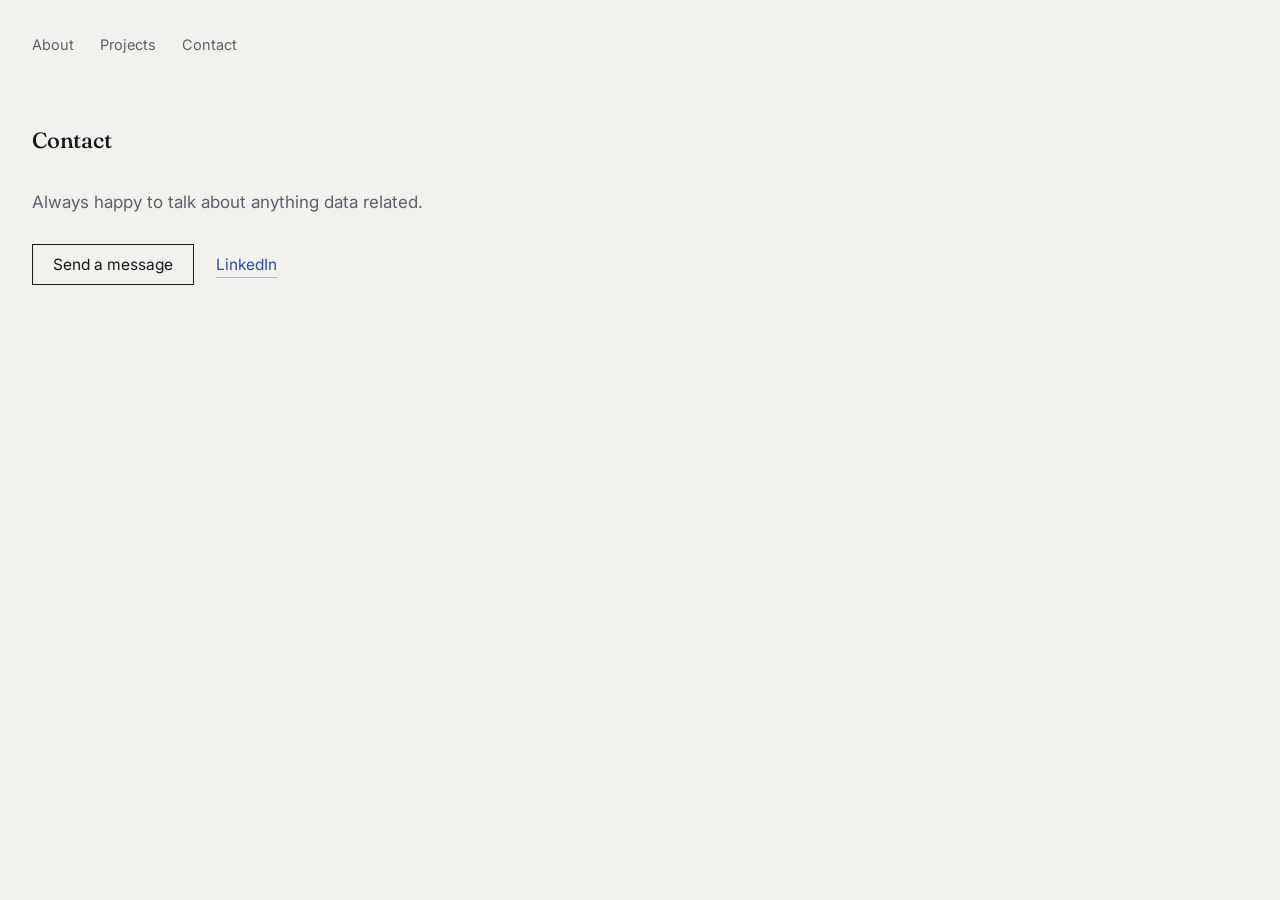
==== contact.html @ ac79f097 "Add files via upload" ====
<!DOCTYPE html>
<html lang="en">
<head>
<meta charset="UTF-8">
<meta name="viewport" content="width=device-width, initial-scale=1.0">
<title>Contact — Kevin Levy</title>
<meta name="description" content="Kevin Levy — astrophysicist and data scientist working across cosmology, climate, and quantitative finance.">
<link rel="preconnect" href="https://fonts.googleapis.com">
<link rel="preconnect" href="https://fonts.gstatic.com" crossorigin>
<link href="https://fonts.googleapis.com/css2?family=Fraunces:ital,opsz,wght@0,9..144,400;0,9..144,500;0,9..144,600;1,9..144,500&family=Inter:wght@400;500;600&family=IBM+Plex+Mono:wght@400;500&display=swap" rel="stylesheet">
<link rel="stylesheet" href="style.css">
</head>
<body>

<div class="nav">
  <div class="wrap">
    <ul>
      <li><a href="index.html">About</a></li>
      <li><a href="projects.html">Projects</a></li>
      <li><a href="contact.html">Contact</a></li>
    </ul>
  </div>
</div>

<footer id="contact" style="padding-top: 64px;">
  <div class="page">
    <h2 class="heading">Contact</h2>
    <p class="lede2">Always happy to talk about anything data related.</p>
    <div class="channels">
      <button class="btn-outline" onclick="document.getElementById('contact-modal').classList.add('open')">Send a message</button>
      <a href="#" data-fill="linkedin">LinkedIn</a>
    </div>
  </div>
</footer>

<div class="modal-overlay" id="contact-modal">
  <div class="modal-box">
    <button class="modal-close" aria-label="Close" onclick="document.getElementById('contact-modal').classList.remove('open')">&times;</button>
    <h3>Get in touch</h3>
    <p class="sub">This opens your email client with the message pre-filled.</p>
    <form id="contact-form">
      <div class="field">
        <label for="cf-name">Name</label>
        <input type="text" id="cf-name" required>
      </div>
      <div class="field">
        <label for="cf-email">Email</label>
        <input type="email" id="cf-email" required>
      </div>
      <div class="field">
        <label for="cf-message">Message</label>
        <textarea id="cf-message" required></textarea>
      </div>
      <button type="submit" class="send-btn">Send</button>
    </form>
  </div>
</div>

<script>
  document.getElementById('contact-modal').addEventListener('click', function(e) {
    if (e.target === this) this.classList.remove('open');
  });
  document.getElementById('contact-form').addEventListener('submit', function(e) {
    e.preventDefault();
    var name = document.getElementById('cf-name').value;
    var email = document.getElementById('cf-email').value;
    var message = document.getElementById('cf-message').value;
    var subject = encodeURIComponent('Message from ' + name + ' via website');
    var body = encodeURIComponent(message + '\n\n— ' + name + ' (' + email + ')');
    window.location.href = 'mailto:kelevy96@gmail.com?subject=' + subject + '&body=' + body;
  });
</script>

</body>
</html>
---- style.css ----
:root {
    --paper: #F2F1EC;
    --ink: #14171D;
    --muted: #5A5F68;
    --blue: #2C4A9E;
    --teal: #3F7A6F;
    --rule: #DBD8CE;
    --text-col: 660px;
  }

  * { box-sizing: border-box; }
  html { scroll-behavior: smooth; }

  body {
    cursor: url('data:image/svg+xml;utf8,<svg xmlns="http://www.w3.org/2000/svg" width="24" height="24" viewBox="0 0 24 24"><line x1="12" y1="3" x2="12" y2="21" stroke="%231AA398" stroke-width="2"/><line x1="3" y1="12" x2="21" y2="12" stroke="%231AA398" stroke-width="2"/></svg>') 12 12, auto;
  }

  a, button {
    cursor: url('data:image/svg+xml;utf8,<svg xmlns="http://www.w3.org/2000/svg" width="24" height="24" viewBox="0 0 24 24"><circle cx="12" cy="12" r="6" fill="%231AA398"/></svg>') 12 12, pointer;
  }

  body {
    margin: 0;
    background: var(--paper);
    color: var(--ink);
    font-family: 'Inter', -apple-system, sans-serif;
    font-size: 17px;
    line-height: 1.65;
    -webkit-font-smoothing: antialiased;
  }

  h1, h2, h3 { font-family: 'Fraunces', Georgia, serif; font-weight: 500; letter-spacing: -0.01em; margin: 0; }

  a { color: var(--blue); text-decoration: none; border-bottom: 1px solid rgba(44, 74, 158, 0.35); }
  a:hover { border-color: var(--blue); }
  a:focus-visible, button:focus-visible { outline: 2px solid var(--blue); outline-offset: 3px; }

  .num {
    font-family: 'IBM Plex Mono', monospace;
    font-size: 13px;
    color: var(--muted);
  }

  .wrap { max-width: 1320px; margin: 0 auto; padding: 0 32px; }

  /* Nav */
  .nav { padding: 30px 0 0; }
  .nav .wrap { display: flex; justify-content: space-between; align-items: baseline; flex-wrap: wrap; gap: 14px; }
  .nav .name { font-family: 'Fraunces', serif; font-size: 18px; font-weight: 500; border: none; color: var(--ink); }
  .nav .name:hover { color: var(--blue); }
  .nav ul { list-style: none; display: flex; gap: 26px; margin: 0; padding: 0; }
  .nav a { color: var(--muted); border: none; font-size: 14.5px; }
  .nav a:hover { color: var(--ink); }

  /* Page grid: a persistent left margin gutter beside the text column, like a manuscript */
  .page { max-width: 1320px; margin: 0 auto; padding: 0 32px; }
  .row { display: grid; grid-template-columns: 64px 1fr; column-gap: 28px; }
  .row .gutter { padding-top: 3px; }

  /* Masthead */
  .masthead { padding: 88px 0 8px; }
  .masthead .wrap {
    display: grid;
    grid-template-columns: 1fr auto;
    gap: 40px;
    align-items: end;
  }
  .masthead h1 {
    font-size: clamp(48px, 7vw, 84px);
    line-height: 1.02;
    letter-spacing: -0.015em;
  }
  .tagline {
    margin-top: 18px;
    font-size: 18px;
    color: var(--muted);
    max-width: var(--text-col);
  }
  .hero-photo img {
    width: 260px;
    aspect-ratio: 4 / 5;
    object-fit: cover;
    display: block;
    border: 1px solid var(--rule);
  }
  .lede {
    font-size: 18px;
    max-width: var(--text-col);
    color: var(--ink);
  }

  section { padding: 64px 0; }
  section.divider { border-top: 1px solid var(--rule); }
  h2.heading { font-size: 22px; margin-bottom: 30px; }

  .about p { max-width: var(--text-col); }
  .about p + p { margin-top: 16px; }

  /* Works list */
  .work-grid { display: grid; grid-template-columns: 1fr 1fr; gap: 48px 40px; }
  .work-item { padding: 0; }
  .work-grid .work-item { border-bottom: none; }
  .work-item .row { align-items: start; }
  .fig { width: 56px; height: 56px; display: block; }
  .work-item .idx { margin-top: 10px; }
  .work-item h3 { font-size: 20px; margin-bottom: 10px; }
  .work-item h3.cite { font-style: italic; font-weight: 500; }
  .work-item p.desc { max-width: var(--text-col); color: var(--ink); }
  .work-item .venue { color: var(--muted); font-size: 15px; margin-top: 4px; }
  .work-item .stack { margin-top: 14px; font-size: 14px; color: var(--muted); }
  .work-item .links { margin-top: 12px; display: flex; gap: 20px; flex-wrap: wrap; font-size: 14.5px; }
  .work-item .figure { margin-top: 20px; }
  .work-item .figure img { width: 100%; height: auto; display: block; border: 1px solid var(--rule); }
  .work-item .figure .cap { margin-top: 8px; font-size: 13px; color: var(--muted); }

  footer { padding: 70px 0 60px; }
  footer .lede2 { color: var(--muted); max-width: 50ch; }
  footer .channels { margin-top: 28px; display: flex; gap: 22px; flex-wrap: wrap; align-items: center; font-size: 15.5px; }
  footer .fine { margin-top: 50px; font-size: 13.5px; color: var(--muted); }

  .btn-outline {
    font-family: 'Inter', sans-serif;
    font-size: 15.5px;
    color: var(--ink);
    background: transparent;
    border: 1px solid var(--ink);
    padding: 10px 20px;
    cursor: pointer;
    border-radius: 0;
  }
  .btn-outline:hover { background: var(--ink); color: var(--paper); }
  .btn-outline:focus-visible { outline: 2px solid var(--blue); outline-offset: 3px; }

  /* Modal */
  .modal-overlay {
    display: none;
    position: fixed;
    inset: 0;
    background: rgba(20, 23, 29, 0.45);
    z-index: 100;
    padding: 24px;
    align-items: center;
    justify-content: center;
  }
  .modal-overlay.open { display: flex; }
  .modal-box {
    background: var(--paper);
    border: 1px solid var(--ink);
    max-width: 440px;
    width: 100%;
    padding: 36px 32px 32px;
    position: relative;
  }
  .modal-box h3 { font-size: 22px; margin-bottom: 6px; }
  .modal-box .sub { color: var(--muted); font-size: 14.5px; margin-bottom: 24px; }
  .modal-close {
    position: absolute;
    top: 18px;
    right: 20px;
    background: none;
    border: none;
    font-family: 'Inter', sans-serif;
    font-size: 20px;
    line-height: 1;
    color: var(--muted);
    cursor: pointer;
    padding: 4px;
  }
  .modal-close:hover { color: var(--ink); }
  .field { margin-bottom: 20px; }
  .field label { display: block; font-size: 13px; color: var(--muted); margin-bottom: 6px; }
  .field input, .field textarea {
    width: 100%;
    font-family: 'Inter', sans-serif;
    font-size: 15.5px;
    color: var(--ink);
    background: transparent;
    border: none;
    border-bottom: 1px solid var(--rule);
    padding: 6px 2px;
    resize: vertical;
  }
  .field input:focus, .field textarea:focus {
    outline: none;
    border-bottom-color: var(--blue);
  }
  .field textarea { min-height: 90px; }
  .modal-box .send-btn {
    font-family: 'Inter', sans-serif;
    font-size: 15.5px;
    color: var(--paper);
    background: var(--ink);
    border: none;
    padding: 11px 22px;
    cursor: pointer;
    margin-top: 4px;
  }
  .modal-box .send-btn:hover { background: var(--blue); }

  @media (max-width: 640px) {
    .work-grid { grid-template-columns: 1fr; gap: 40px; }
    .masthead .wrap { grid-template-columns: 1fr; }
    .hero-photo { order: -1; }
    .hero-photo img { width: 120px; aspect-ratio: 1; }
    .row { grid-template-columns: 40px 1fr; column-gap: 16px; }
    .fig { width: 36px; height: 36px; }
    .wrap, .page { padding: 0 20px; }
    .nav ul { gap: 16px; }
  }
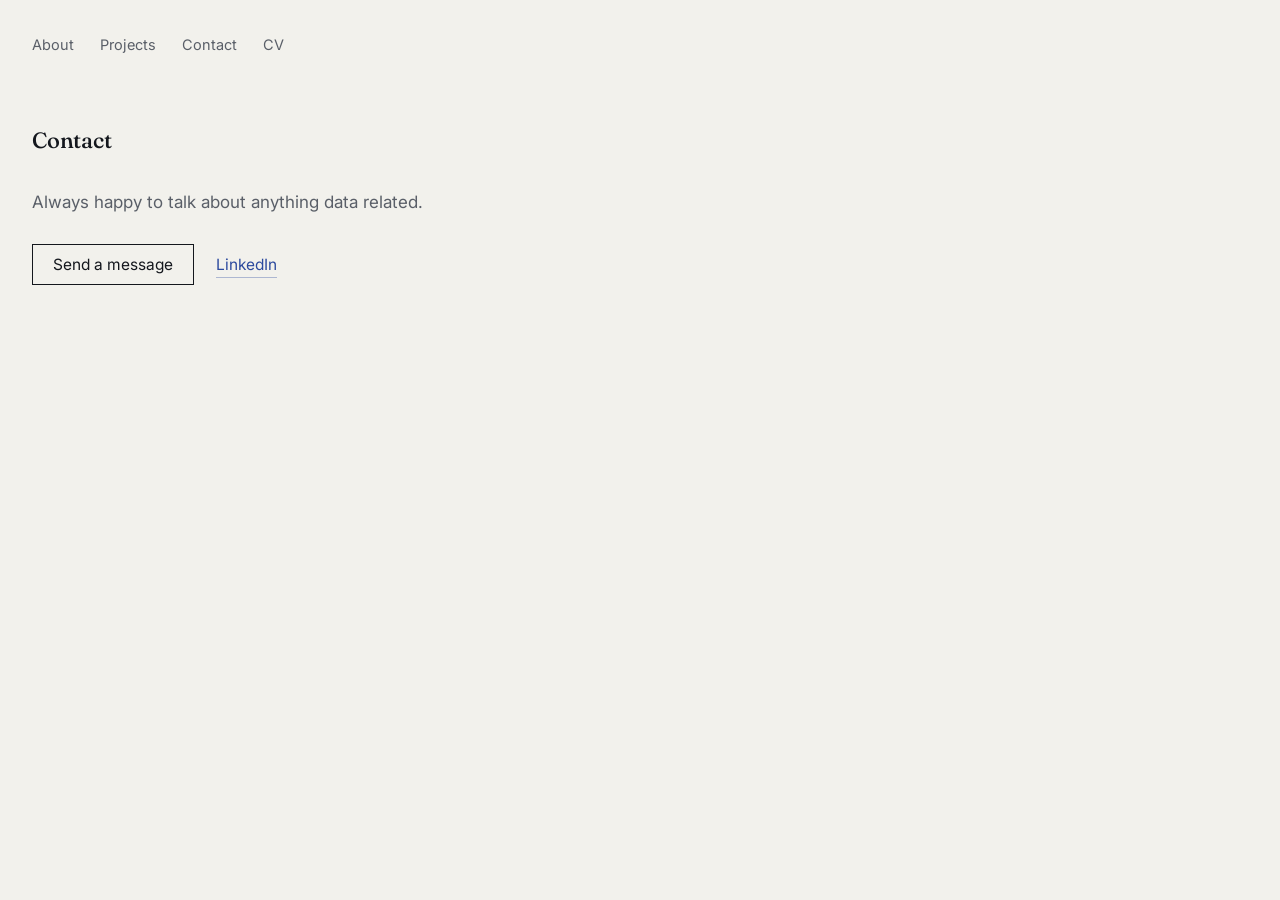
==== commit d007f134: "Add files via upload" ====
--- a/contact.html
+++ b/contact.html
@@ -18,6 +18,7 @@
       <li><a href="index.html">About</a></li>
       <li><a href="projects.html">Projects</a></li>
       <li><a href="contact.html">Contact</a></li>
+      <li><a href="assets/CV_Kevin_Levy.pdf" target="_blank" rel="noopener">CV</a></li>
     </ul>
   </div>
 </div>
--- a/style.css
+++ b/style.css
@@ -12,11 +12,11 @@
   html { scroll-behavior: smooth; }
 
   body {
-    cursor: url('data:image/svg+xml;utf8,<svg xmlns="http://www.w3.org/2000/svg" width="24" height="24" viewBox="0 0 24 24"><line x1="12" y1="3" x2="12" y2="21" stroke="%231AA398" stroke-width="2"/><line x1="3" y1="12" x2="21" y2="12" stroke="%231AA398" stroke-width="2"/></svg>') 12 12, auto;
+    cursor: url('data:image/svg+xml;utf8,<svg xmlns="http://www.w3.org/2000/svg" width="24" height="24" viewBox="0 0 24 24"><polygon points="3,2 3,20 13,15" fill="none" stroke="%237B3FA6" stroke-width="2" stroke-linejoin="round"/></svg>') 3 2, auto;
   }
 
   a, button {
-    cursor: url('data:image/svg+xml;utf8,<svg xmlns="http://www.w3.org/2000/svg" width="24" height="24" viewBox="0 0 24 24"><circle cx="12" cy="12" r="6" fill="%231AA398"/></svg>') 12 12, pointer;
+    cursor: url('data:image/svg+xml;utf8,<svg xmlns="http://www.w3.org/2000/svg" width="24" height="24" viewBox="0 0 24 24"><polygon points="3,2 3,20 13,15" fill="%237B3FA6"/></svg>') 3 2, pointer;
   }
 
   body {
@@ -58,7 +58,7 @@
   .row .gutter { padding-top: 3px; }
 
   /* Masthead */
-  .masthead { padding: 88px 0 8px; }
+  .masthead { padding: 64px 0 8px; }
   .masthead .wrap {
     display: grid;
     grid-template-columns: 1fr auto;
@@ -74,14 +74,16 @@
     margin-top: 18px;
     font-size: 18px;
     color: var(--muted);
-    max-width: var(--text-col);
+    max-width: 900px;
   }
   .hero-photo img {
     width: 260px;
-    aspect-ratio: 4 / 5;
+    aspect-ratio: 1;
     object-fit: cover;
     display: block;
-    border: 1px solid var(--rule);
+    border-radius: 50%;
+    border: 3px solid #1AA398;
+    box-shadow: 0 10px 28px rgba(20, 23, 29, 0.18);
   }
   .lede {
     font-size: 18px;
@@ -95,6 +97,27 @@
 
   .about p { max-width: var(--text-col); }
   .about p + p { margin-top: 16px; }
+
+  #about .page {
+    max-width: 1160px;
+    margin: 0 auto;
+    display: grid;
+    grid-template-columns: 1fr 1fr;
+    gap: 60px;
+    align-items: start;
+  }
+
+  .skills-wrap { padding-top: 4px; }
+  .skills-tags { display: flex; flex-wrap: wrap; gap: 12px; }
+  .skill-tag {
+    font-family: 'IBM Plex Mono', monospace;
+    font-size: 13px;
+    letter-spacing: 0.02em;
+    color: var(--ink);
+    border: 1px solid var(--rule);
+    padding: 9px 16px;
+    white-space: nowrap;
+  }
 
   /* Works list */
   .work-grid { display: grid; grid-template-columns: 1fr 1fr; gap: 48px 40px; }
@@ -199,6 +222,7 @@
 
   @media (max-width: 640px) {
     .work-grid { grid-template-columns: 1fr; gap: 40px; }
+    #about .page { grid-template-columns: 1fr; gap: 36px; }
     .masthead .wrap { grid-template-columns: 1fr; }
     .hero-photo { order: -1; }
     .hero-photo img { width: 120px; aspect-ratio: 1; }
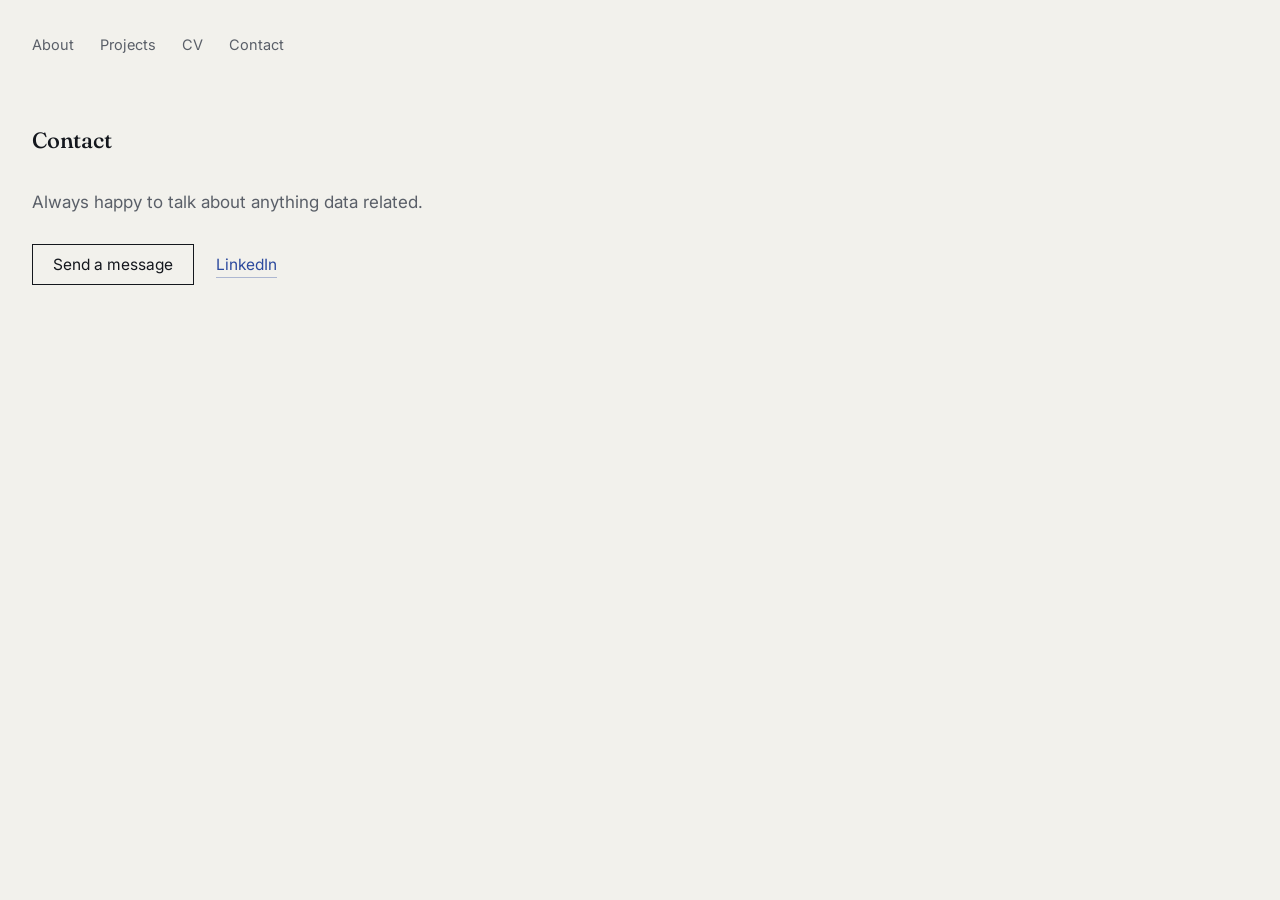
==== commit 7cdc95de: "Add files via upload" ====
--- a/contact.html
+++ b/contact.html
@@ -17,8 +17,8 @@
     <ul>
       <li><a href="index.html">About</a></li>
       <li><a href="projects.html">Projects</a></li>
+      <li><a href="cv.html">CV</a></li>
       <li><a href="contact.html">Contact</a></li>
-      <li><a href="assets/CV_Kevin_Levy.pdf" target="_blank" rel="noopener">CV</a></li>
     </ul>
   </div>
 </div>
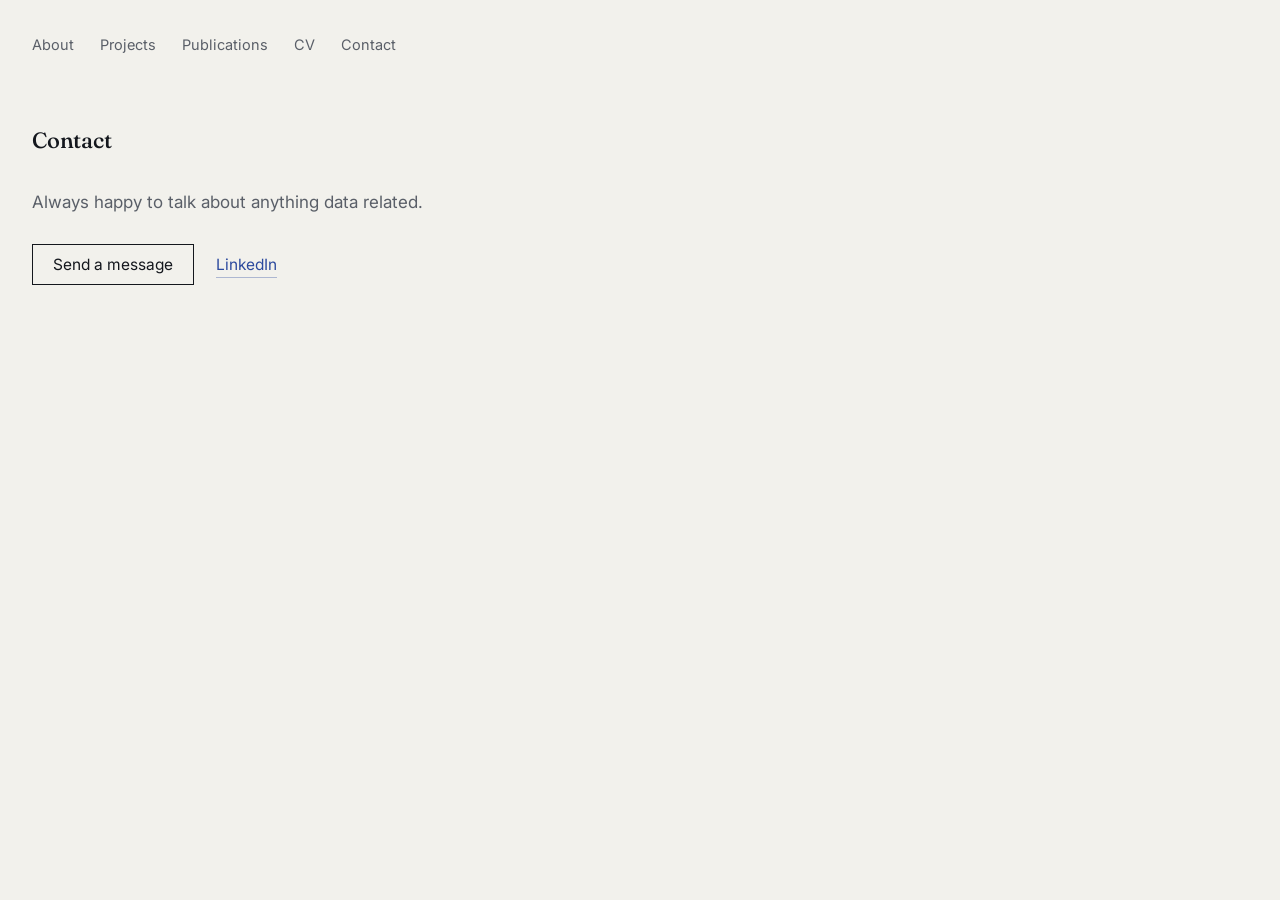
==== commit 0bb2ac22: "Update contact.html" ====
--- a/contact.html
+++ b/contact.html
@@ -17,6 +17,7 @@
     <ul>
       <li><a href="index.html">About</a></li>
       <li><a href="projects.html">Projects</a></li>
+      <li><a href="publications.html">Publications</a></li>
       <li><a href="cv.html">CV</a></li>
       <li><a href="contact.html">Contact</a></li>
     </ul>
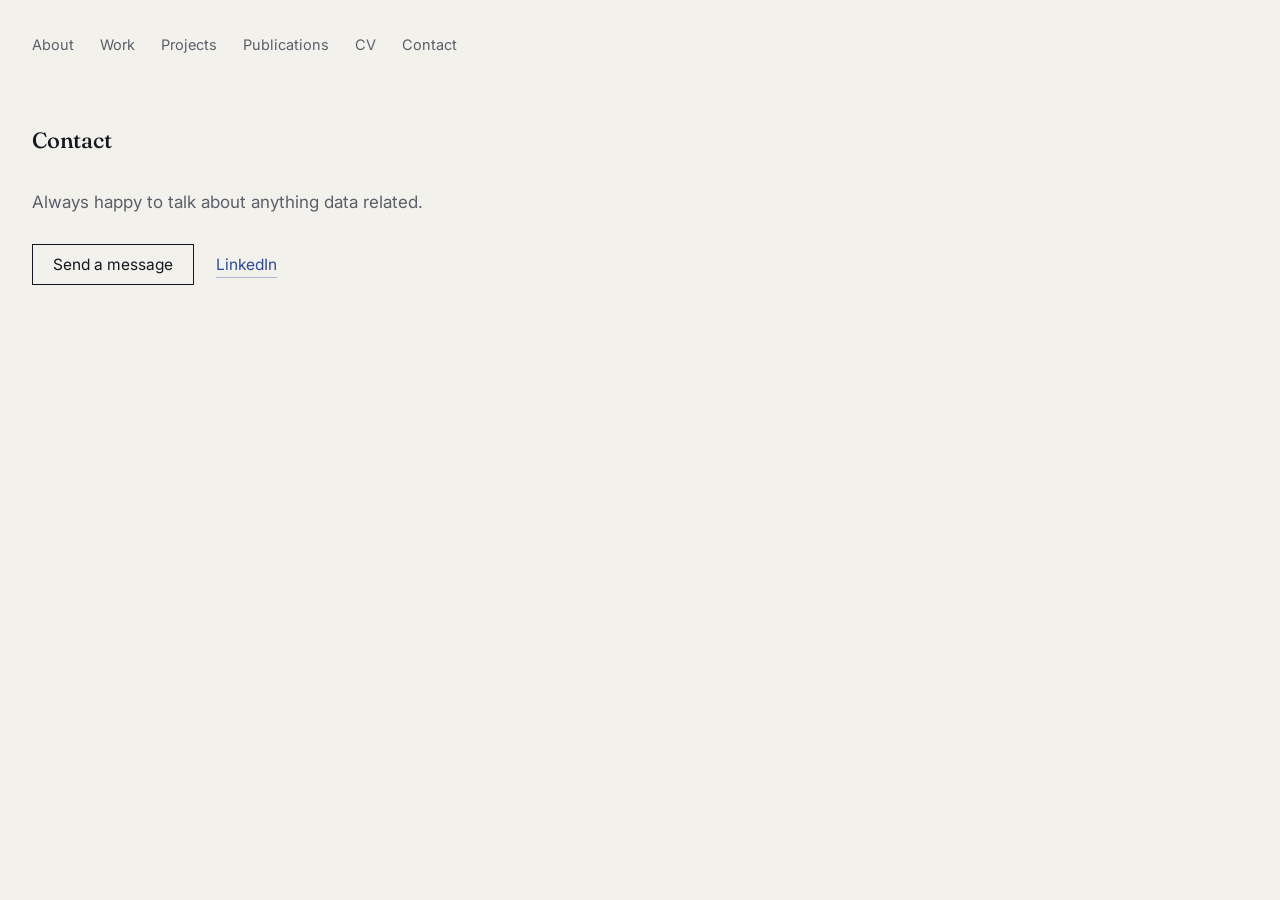
==== commit ebada854: "Add files via upload" ====
--- a/contact.html
+++ b/contact.html
@@ -16,6 +16,7 @@
   <div class="wrap">
     <ul>
       <li><a href="index.html">About</a></li>
+      <li><a href="work.html">Work</a></li>
       <li><a href="projects.html">Projects</a></li>
       <li><a href="publications.html">Publications</a></li>
       <li><a href="cv.html">CV</a></li>
--- a/style.css
+++ b/style.css
@@ -1,233 +1,308 @@
-  :root {
-    --paper: #F2F1EC;
-    --ink: #14171D;
-    --muted: #5A5F68;
-    --blue: #2C4A9E;
-    --teal: #3F7A6F;
-    --rule: #DBD8CE;
-    --text-col: 660px;
+:root {
+  --paper: #F2F1EC;
+  --ink: #14171D;
+  --muted: #5A5F68;
+  --blue: #2C4A9E;
+  --teal: #3F7A6F;
+  --rule: #DBD8CE;
+  --text-col: 660px;
+}
+
+* { box-sizing: border-box; }
+html { scroll-behavior: smooth; }
+
+body {
+  cursor: url('data:image/svg+xml;utf8,<svg xmlns="http://www.w3.org/2000/svg" width="24" height="25" viewBox="0 0 360 370"><polygon points="62,34 276,212 150,216 62,322" fill="none" stroke="%237B4FD6" stroke-width="28" stroke-linejoin="round"/></svg>') 4 2, auto;
+}
+
+a, button {
+  cursor: url('data:image/svg+xml;utf8,<svg xmlns="http://www.w3.org/2000/svg" width="24" height="25" viewBox="0 0 360 370"><polygon points="62,34 276,212 150,216 62,322" fill="%237B4FD6" stroke="%237B4FD6" stroke-width="28" stroke-linejoin="round"/></svg>') 4 2, pointer;
+}
+
+body {
+  margin: 0;
+  background: var(--paper);
+  color: var(--ink);
+  font-family: 'Inter', -apple-system, sans-serif;
+  font-size: 17px;
+  line-height: 1.65;
+  -webkit-font-smoothing: antialiased;
+}
+
+h1, h2, h3 { font-family: 'Fraunces', Georgia, serif; font-weight: 500; letter-spacing: -0.01em; margin: 0; }
+
+a { color: var(--blue); text-decoration: none; border-bottom: 1px solid rgba(44, 74, 158, 0.35); }
+a:hover { border-color: var(--blue); }
+a:focus-visible, button:focus-visible { outline: 2px solid var(--blue); outline-offset: 3px; }
+
+.num {
+  font-family: 'IBM Plex Mono', monospace;
+  font-size: 13px;
+  color: var(--muted);
+}
+
+.wrap { max-width: 1320px; margin: 0 auto; padding: 0 32px; }
+
+/* Nav */
+.nav { padding: 30px 0 0; }
+.nav .wrap { display: flex; justify-content: space-between; align-items: baseline; flex-wrap: wrap; gap: 14px; }
+.nav .name { font-family: 'Fraunces', serif; font-size: 18px; font-weight: 500; border: none; color: var(--ink); }
+.nav .name:hover { color: var(--blue); }
+.nav ul { list-style: none; display: flex; gap: 26px; margin: 0; padding: 0; }
+.nav a { color: var(--muted); border: none; font-size: 14.5px; }
+.nav a:hover { color: var(--ink); }
+
+/* Page grid: a persistent left margin gutter beside the text column, like a manuscript */
+.page { max-width: 1320px; margin: 0 auto; padding: 0 32px; }
+.row { display: grid; grid-template-columns: 64px 1fr; column-gap: 28px; }
+.row .gutter { padding-top: 3px; }
+
+/* Masthead */
+.masthead { padding: 64px 0 8px; }
+.masthead .wrap {
+  display: grid;
+  grid-template-columns: 1fr auto;
+  gap: 40px;
+  align-items: end;
+}
+.masthead h1 {
+  font-size: clamp(48px, 7vw, 84px);
+  line-height: 1.02;
+  letter-spacing: -0.015em;
+}
+.tagline {
+  margin-top: 18px;
+  font-size: 18px;
+  color: var(--muted);
+  max-width: 900px;
+}
+.hero-photo img {
+  width: 260px;
+  aspect-ratio: 1;
+  object-fit: cover;
+  display: block;
+  border-radius: 50%;
+  border: 3px solid #1AA398;
+  box-shadow: 0 10px 28px rgba(20, 23, 29, 0.18);
+}
+.lede {
+  font-size: 18px;
+  max-width: var(--text-col);
+  color: var(--ink);
+}
+
+section { padding: 64px 0; }
+section.divider { border-top: 1px solid var(--rule); }
+h2.heading { font-size: 22px; margin-bottom: 30px; }
+
+.about p { max-width: var(--text-col); }
+.about p + p { margin-top: 16px; }
+
+#about .page {
+  max-width: 1160px;
+  margin: 0 auto;
+  display: grid;
+  grid-template-columns: 1fr 1fr;
+  gap: 60px;
+  align-items: start;
+}
+
+.skills-wrap { padding-top: 4px; }
+.skills-tags { display: flex; flex-wrap: wrap; gap: 12px; }
+.skill-tag {
+  font-family: 'IBM Plex Mono', monospace;
+  font-size: 13px;
+  letter-spacing: 0.02em;
+  color: var(--ink);
+  border: 1px solid var(--rule);
+  padding: 9px 16px;
+  white-space: nowrap;
+}
+
+/* Works list (used by publications.html) */
+.work-grid { display: grid; grid-template-columns: 1fr 1fr; gap: 48px 40px; }
+.work-item { padding: 0; }
+.work-grid .work-item { border-bottom: none; }
+.work-item .row { align-items: start; }
+.fig { width: 56px; height: 56px; display: block; }
+.work-item .idx { margin-top: 10px; }
+
+.work-item h3 { font-size: 20px; margin-bottom: 10px; }
+.work-item h3.cite { font-style: italic; font-weight: 500; }
+.work-item p.desc { max-width: var(--text-col); color: var(--ink); }
+.work-item p.desc + p.desc { margin-top: 14px; }
+.work-item .venue { color: var(--muted); font-size: 15px; margin-top: 4px; }
+.work-item .stack { margin-top: 14px; font-size: 14px; color: var(--muted); }
+.work-item .links { margin-top: 12px; display: flex; gap: 20px; flex-wrap: wrap; font-size: 14.5px; }
+.work-item .figure { margin-top: 20px; }
+.work-item .figure img { width: 100%; height: auto; display: block; border: 1px solid var(--rule); }
+.work-item .figure .cap { margin-top: 8px; font-size: 13px; color: var(--muted); }
+
+/* Intro text on Work / Projects pages */
+.intro { max-width: 60ch; margin: 0 0 40px; color: var(--muted); }
+.subheading { font-family: 'Fraunces', serif; font-size: 1.5rem; margin: 56px 0 8px; }
+
+/* Split layout (reusable elsewhere) */
+.split { display: grid; grid-template-columns: minmax(0, 1fr) minmax(0, 1fr); gap: 40px; align-items: start; }
+.split.flip .split-text { order: 2; }
+.split.flip .split-figs { order: 1; }
+.split-figs .figure { margin-top: 0; }
+.split-figs .figure + .figure { margin-top: 24px; }
+.split img { display: block; width: 100%; height: auto; }
+
+/* Cards (work.html and projects.html) */
+.card-list { display: flex; flex-direction: column; gap: 20px; }
+
+.card {
+  display: grid;
+  grid-template-columns: 260px minmax(0, 1fr);
+  gap: 28px;
+  align-items: start;
+  padding: 24px;
+  border: 1px solid var(--rule);
+  border-radius: 12px;
+  background: #F8F7F2;
+}
+.card.no-thumb { grid-template-columns: minmax(0, 1fr); }
+.card > * { min-width: 0; }
+
+.card .thumb img {
+  width: 100%;
+  height: auto;
+  display: block;
+  border: 1px solid var(--rule);
+  border-radius: 6px;
+}
+
+.card h3 { font-size: 20px; margin-bottom: 4px; }
+.card .meta { color: var(--muted); font-size: 15px; margin-bottom: 10px; }
+.card p.desc { max-width: 72ch; color: var(--ink); }
+.card .stack { margin-top: 14px; font-size: 14px; color: var(--muted); }
+.card .links { margin-top: 12px; display: flex; gap: 20px; flex-wrap: wrap; font-size: 14.5px; }
+
+.card .sub-entry { margin-top: 18px; padding-top: 16px; border-top: 1px solid var(--rule); }
+.card .sub-entry h4 { font-family: 'Fraunces', Georgia, serif; font-weight: 500; font-size: 16.5px; margin: 0 0 6px; }
+.card .sub-entry .meta { margin: 6px 0 0; font-size: 14px; }
+
+footer { padding: 70px 0 60px; }
+footer .lede2 { color: var(--muted); max-width: 50ch; }
+footer .channels { margin-top: 28px; display: flex; gap: 22px; flex-wrap: wrap; align-items: center; font-size: 15.5px; }
+footer .fine { margin-top: 50px; font-size: 13.5px; color: var(--muted); }
+
+.btn-outline {
+  font-family: 'Inter', sans-serif;
+  font-size: 15.5px;
+  color: var(--ink);
+  background: transparent;
+  border: 1px solid var(--ink);
+  padding: 10px 20px;
+  cursor: pointer;
+  border-radius: 0;
+}
+.btn-outline:hover { background: var(--ink); color: var(--paper); }
+.btn-outline:focus-visible { outline: 2px solid var(--blue); outline-offset: 3px; }
+
+/* Modal */
+.modal-overlay {
+  display: none;
+  position: fixed;
+  inset: 0;
+  background: rgba(20, 23, 29, 0.45);
+  z-index: 100;
+  padding: 24px;
+  align-items: center;
+  justify-content: center;
+}
+.modal-overlay.open { display: flex; }
+.modal-box {
+  background: var(--paper);
+  border: 1px solid var(--ink);
+  max-width: 440px;
+  width: 100%;
+  padding: 36px 32px 32px;
+  position: relative;
+}
+.modal-box h3 { font-size: 22px; margin-bottom: 6px; }
+.modal-box .sub { color: var(--muted); font-size: 14.5px; margin-bottom: 24px; }
+.modal-close {
+  position: absolute;
+  top: 18px;
+  right: 20px;
+  background: none;
+  border: none;
+  font-family: 'Inter', sans-serif;
+  font-size: 20px;
+  line-height: 1;
+  color: var(--muted);
+  cursor: pointer;
+  padding: 4px;
+}
+.modal-close:hover { color: var(--ink); }
+.field { margin-bottom: 20px; }
+.field label { display: block; font-size: 13px; color: var(--muted); margin-bottom: 6px; }
+.field input, .field textarea {
+  width: 100%;
+  font-family: 'Inter', sans-serif;
+  font-size: 15.5px;
+  color: var(--ink);
+  background: transparent;
+  border: none;
+  border-bottom: 1px solid var(--rule);
+  padding: 6px 2px;
+  resize: vertical;
+}
+.field input:focus, .field textarea:focus {
+  outline: none;
+  border-bottom-color: var(--blue);
+}
+.field textarea { min-height: 90px; }
+.modal-box .send-btn {
+  font-family: 'Inter', sans-serif;
+  font-size: 15.5px;
+  color: var(--paper);
+  background: var(--ink);
+  border: none;
+  padding: 11px 22px;
+  cursor: pointer;
+  margin-top: 4px;
+}
+.modal-box .send-btn:hover { background: var(--blue); }
+
+/* Responsive */
+@media (max-width: 800px) {
+  .split { grid-template-columns: minmax(0, 1fr); gap: 24px; }
+  .split.flip .split-text,
+  .split.flip .split-figs { order: initial; }
+
+  .card { grid-template-columns: minmax(0, 1fr); gap: 18px; }
+}
+
+@media (max-width: 640px) {
+  .work-grid { grid-template-columns: 1fr; gap: 40px; }
+  #about .page { grid-template-columns: 1fr; gap: 36px; }
+  .masthead .wrap { grid-template-columns: 1fr; }
+  .hero-photo { order: -1; }
+  .hero-photo img { width: 120px; aspect-ratio: 1; }
+  .row { grid-template-columns: 40px 1fr; column-gap: 16px; }
+  .fig { width: 36px; height: 36px; }
+  .wrap, .page { padding: 0 20px; }
+  .nav ul { gap: 16px; }
+}
+
+/* Cursor particles */
+.ball-particle {
+  position: fixed;
+  width: 6px;
+  height: 6px;
+  border-radius: 50%;
+  pointer-events: none;
+  z-index: 9999;
+  margin: -3px 0 0 -3px;
+  animation: ball-burst 0.5s ease-out forwards;
+}
+@keyframes ball-burst {
+  to {
+    transform: translate(var(--dx), var(--dy)) scale(0.3);
+    opacity: 0;
   }
-
-  * { box-sizing: border-box; }
-  html { scroll-behavior: smooth; }
-
-  body {
-    cursor: url('data:image/svg+xml;utf8,<svg xmlns="http://www.w3.org/2000/svg" width="24" height="24" viewBox="0 0 24 24"><polygon points="3,2 3,20 13,15" fill="none" stroke="%237B3FA6" stroke-width="2" stroke-linejoin="round"/></svg>') 3 2, auto;
-  }
-
-  a, button {
-    cursor: url('data:image/svg+xml;utf8,<svg xmlns="http://www.w3.org/2000/svg" width="24" height="24" viewBox="0 0 24 24"><polygon points="3,2 3,20 13,15" fill="%237B3FA6"/></svg>') 3 2, pointer;
-  }
-
-  body {
-    margin: 0;
-    background: var(--paper);
-    color: var(--ink);
-    font-family: 'Inter', -apple-system, sans-serif;
-    font-size: 17px;
-    line-height: 1.65;
-    -webkit-font-smoothing: antialiased;
-  }
-
-  h1, h2, h3 { font-family: 'Fraunces', Georgia, serif; font-weight: 500; letter-spacing: -0.01em; margin: 0; }
-
-  a { color: var(--blue); text-decoration: none; border-bottom: 1px solid rgba(44, 74, 158, 0.35); }
-  a:hover { border-color: var(--blue); }
-  a:focus-visible, button:focus-visible { outline: 2px solid var(--blue); outline-offset: 3px; }
-
-  .num {
-    font-family: 'IBM Plex Mono', monospace;
-    font-size: 13px;
-    color: var(--muted);
-  }
-
-  .wrap { max-width: 1320px; margin: 0 auto; padding: 0 32px; }
-
-  /* Nav */
-  .nav { padding: 30px 0 0; }
-  .nav .wrap { display: flex; justify-content: space-between; align-items: baseline; flex-wrap: wrap; gap: 14px; }
-  .nav .name { font-family: 'Fraunces', serif; font-size: 18px; font-weight: 500; border: none; color: var(--ink); }
-  .nav .name:hover { color: var(--blue); }
-  .nav ul { list-style: none; display: flex; gap: 26px; margin: 0; padding: 0; }
-  .nav a { color: var(--muted); border: none; font-size: 14.5px; }
-  .nav a:hover { color: var(--ink); }
-
-  /* Page grid: a persistent left margin gutter beside the text column, like a manuscript */
-  .page { max-width: 1320px; margin: 0 auto; padding: 0 32px; }
-  .row { display: grid; grid-template-columns: 64px 1fr; column-gap: 28px; }
-  .row .gutter { padding-top: 3px; }
-
-  /* Masthead */
-  .masthead { padding: 64px 0 8px; }
-  .masthead .wrap {
-    display: grid;
-    grid-template-columns: 1fr auto;
-    gap: 40px;
-    align-items: end;
-  }
-  .masthead h1 {
-    font-size: clamp(48px, 7vw, 84px);
-    line-height: 1.02;
-    letter-spacing: -0.015em;
-  }
-  .tagline {
-    margin-top: 18px;
-    font-size: 18px;
-    color: var(--muted);
-    max-width: 900px;
-  }
-  .hero-photo img {
-    width: 260px;
-    aspect-ratio: 1;
-    object-fit: cover;
-    display: block;
-    border-radius: 50%;
-    border: 3px solid #1AA398;
-    box-shadow: 0 10px 28px rgba(20, 23, 29, 0.18);
-  }
-  .lede {
-    font-size: 18px;
-    max-width: var(--text-col);
-    color: var(--ink);
-  }
-
-  section { padding: 64px 0; }
-  section.divider { border-top: 1px solid var(--rule); }
-  h2.heading { font-size: 22px; margin-bottom: 30px; }
-
-  .about p { max-width: var(--text-col); }
-  .about p + p { margin-top: 16px; }
-
-  #about .page {
-    max-width: 1160px;
-    margin: 0 auto;
-    display: grid;
-    grid-template-columns: 1fr 1fr;
-    gap: 60px;
-    align-items: start;
-  }
-
-  .skills-wrap { padding-top: 4px; }
-  .skills-tags { display: flex; flex-wrap: wrap; gap: 12px; }
-  .skill-tag {
-    font-family: 'IBM Plex Mono', monospace;
-    font-size: 13px;
-    letter-spacing: 0.02em;
-    color: var(--ink);
-    border: 1px solid var(--rule);
-    padding: 9px 16px;
-    white-space: nowrap;
-  }
-
-  /* Works list */
-  .work-grid { display: grid; grid-template-columns: 1fr 1fr; gap: 48px 40px; }
-  .work-item { padding: 0; }
-  .work-grid .work-item { border-bottom: none; }
-  .work-item .row { align-items: start; }
-  .fig { width: 56px; height: 56px; display: block; }
-  .work-item .idx { margin-top: 10px; }
-  .work-item h3 { font-size: 20px; margin-bottom: 10px; }
-  .work-item h3.cite { font-style: italic; font-weight: 500; }
-  .work-item p.desc { max-width: var(--text-col); color: var(--ink); }
-  .work-item .venue { color: var(--muted); font-size: 15px; margin-top: 4px; }
-  .work-item .stack { margin-top: 14px; font-size: 14px; color: var(--muted); }
-  .work-item .links { margin-top: 12px; display: flex; gap: 20px; flex-wrap: wrap; font-size: 14.5px; }
-  .work-item .figure { margin-top: 20px; }
-  .work-item .figure img { width: 100%; height: auto; display: block; border: 1px solid var(--rule); }
-  .work-item .figure .cap { margin-top: 8px; font-size: 13px; color: var(--muted); }
-
-  footer { padding: 70px 0 60px; }
-  footer .lede2 { color: var(--muted); max-width: 50ch; }
-  footer .channels { margin-top: 28px; display: flex; gap: 22px; flex-wrap: wrap; align-items: center; font-size: 15.5px; }
-  footer .fine { margin-top: 50px; font-size: 13.5px; color: var(--muted); }
-
-  .btn-outline {
-    font-family: 'Inter', sans-serif;
-    font-size: 15.5px;
-    color: var(--ink);
-    background: transparent;
-    border: 1px solid var(--ink);
-    padding: 10px 20px;
-    cursor: pointer;
-    border-radius: 0;
-  }
-  .btn-outline:hover { background: var(--ink); color: var(--paper); }
-  .btn-outline:focus-visible { outline: 2px solid var(--blue); outline-offset: 3px; }
-
-  /* Modal */
-  .modal-overlay {
-    display: none;
-    position: fixed;
-    inset: 0;
-    background: rgba(20, 23, 29, 0.45);
-    z-index: 100;
-    padding: 24px;
-    align-items: center;
-    justify-content: center;
-  }
-  .modal-overlay.open { display: flex; }
-  .modal-box {
-    background: var(--paper);
-    border: 1px solid var(--ink);
-    max-width: 440px;
-    width: 100%;
-    padding: 36px 32px 32px;
-    position: relative;
-  }
-  .modal-box h3 { font-size: 22px; margin-bottom: 6px; }
-  .modal-box .sub { color: var(--muted); font-size: 14.5px; margin-bottom: 24px; }
-  .modal-close {
-    position: absolute;
-    top: 18px;
-    right: 20px;
-    background: none;
-    border: none;
-    font-family: 'Inter', sans-serif;
-    font-size: 20px;
-    line-height: 1;
-    color: var(--muted);
-    cursor: pointer;
-    padding: 4px;
-  }
-  .modal-close:hover { color: var(--ink); }
-  .field { margin-bottom: 20px; }
-  .field label { display: block; font-size: 13px; color: var(--muted); margin-bottom: 6px; }
-  .field input, .field textarea {
-    width: 100%;
-    font-family: 'Inter', sans-serif;
-    font-size: 15.5px;
-    color: var(--ink);
-    background: transparent;
-    border: none;
-    border-bottom: 1px solid var(--rule);
-    padding: 6px 2px;
-    resize: vertical;
-  }
-  .field input:focus, .field textarea:focus {
-    outline: none;
-    border-bottom-color: var(--blue);
-  }
-  .field textarea { min-height: 90px; }
-  .modal-box .send-btn {
-    font-family: 'Inter', sans-serif;
-    font-size: 15.5px;
-    color: var(--paper);
-    background: var(--ink);
-    border: none;
-    padding: 11px 22px;
-    cursor: pointer;
-    margin-top: 4px;
-  }
-  .modal-box .send-btn:hover { background: var(--blue); }
-
-  @media (max-width: 640px) {
-    .work-grid { grid-template-columns: 1fr; gap: 40px; }
-    #about .page { grid-template-columns: 1fr; gap: 36px; }
-    .masthead .wrap { grid-template-columns: 1fr; }
-    .hero-photo { order: -1; }
-    .hero-photo img { width: 120px; aspect-ratio: 1; }
-    .row { grid-template-columns: 40px 1fr; column-gap: 16px; }
-    .fig { width: 36px; height: 36px; }
-    .wrap, .page { padding: 0 20px; }
-    .nav ul { gap: 16px; }
-  }
+}
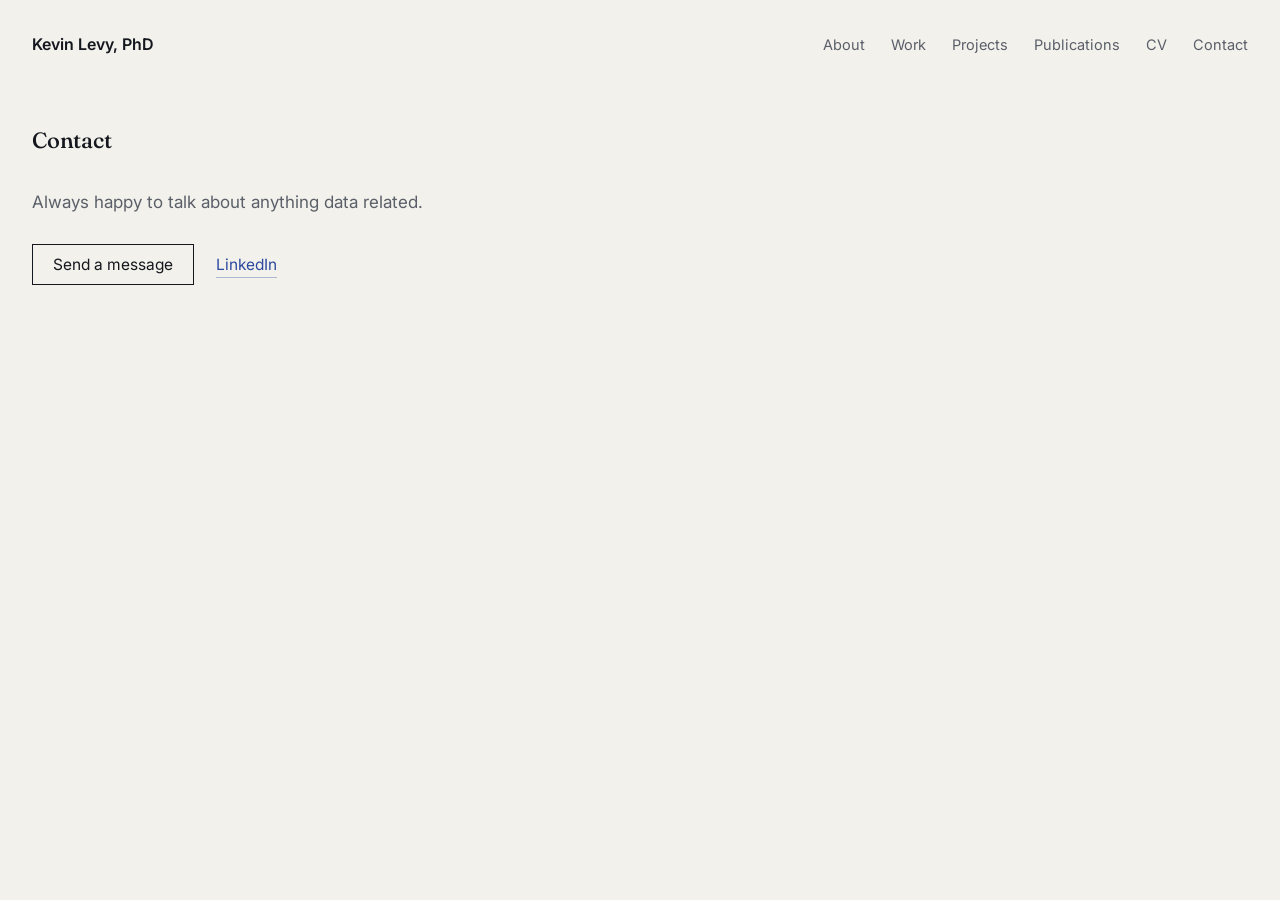
==== commit ace5edc2: "Update contact.html" ====
--- a/contact.html
+++ b/contact.html
@@ -14,6 +14,7 @@
 
 <div class="nav">
   <div class="wrap">
+    <a class="name" href="index.html">Kevin Levy, PhD</a>
     <ul>
       <li><a href="index.html">About</a></li>
       <li><a href="work.html">Work</a></li>
--- a/style.css
+++ b/style.css
@@ -46,7 +46,7 @@
 /* Nav */
 .nav { padding: 30px 0 0; }
 .nav .wrap { display: flex; justify-content: space-between; align-items: baseline; flex-wrap: wrap; gap: 14px; }
-.nav .name { font-family: 'Fraunces', serif; font-size: 18px; font-weight: 500; border: none; color: var(--ink); }
+.nav .name { font-family: 'Inter', -apple-system, sans-serif; font-size: 16px; font-weight: 600; border: none; color: var(--ink); }
 .nav .name:hover { color: var(--blue); }
 .nav ul { list-style: none; display: flex; gap: 26px; margin: 0; padding: 0; }
 .nav a { color: var(--muted); border: none; font-size: 14.5px; }
@@ -306,3 +306,12 @@
     opacity: 0;
   }
 }
+
+/* Logo thumbnails and sub-entries with figures (work.html) */
+.card .thumb.logo img { max-width: 160px; border: none; border-radius: 8px; }
+.card .sub-entry { display: grid; grid-template-columns: minmax(0, 1fr) 280px; gap: 24px; align-items: start; }
+.card .sub-entry .sub-thumb img { width: 100%; height: auto; display: block; border: 1px solid var(--rule); border-radius: 6px; }
+
+@media (max-width: 800px) {
+  .card .sub-entry { grid-template-columns: minmax(0, 1fr); gap: 14px; }
+}
